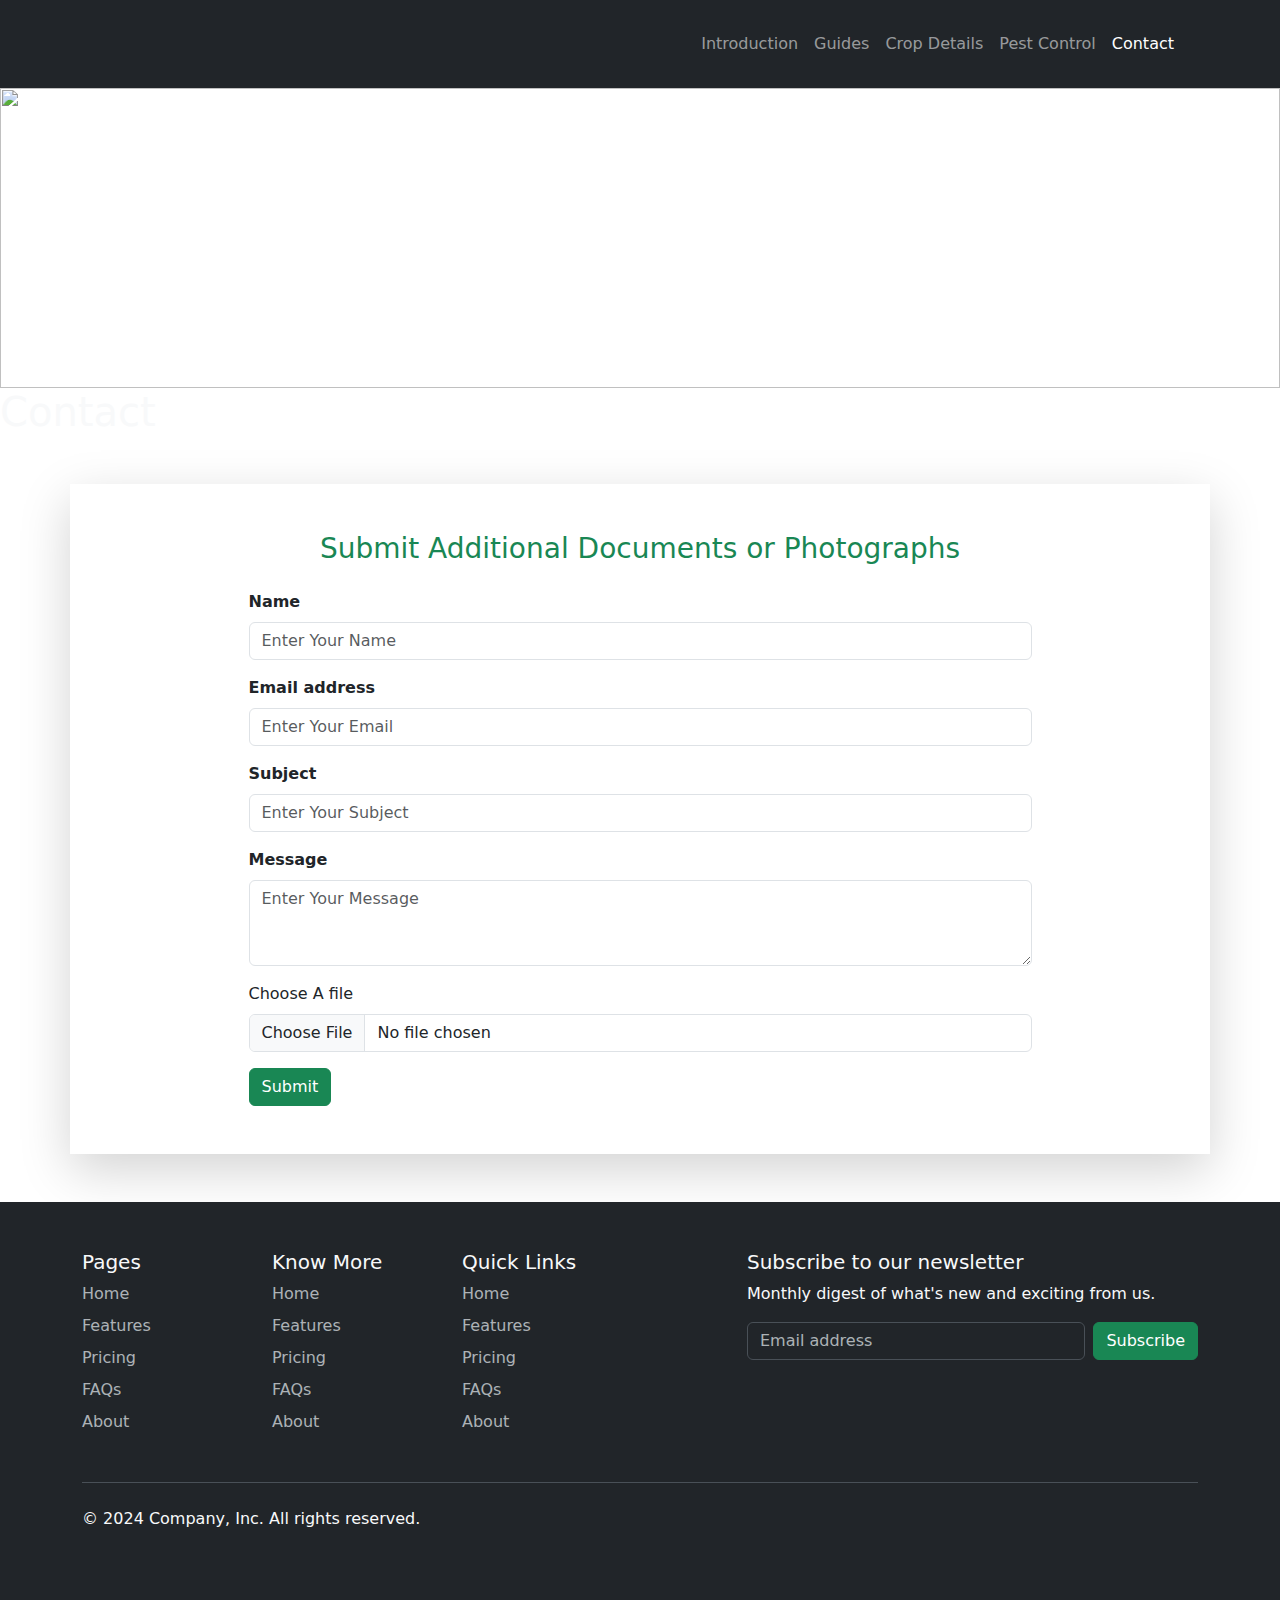
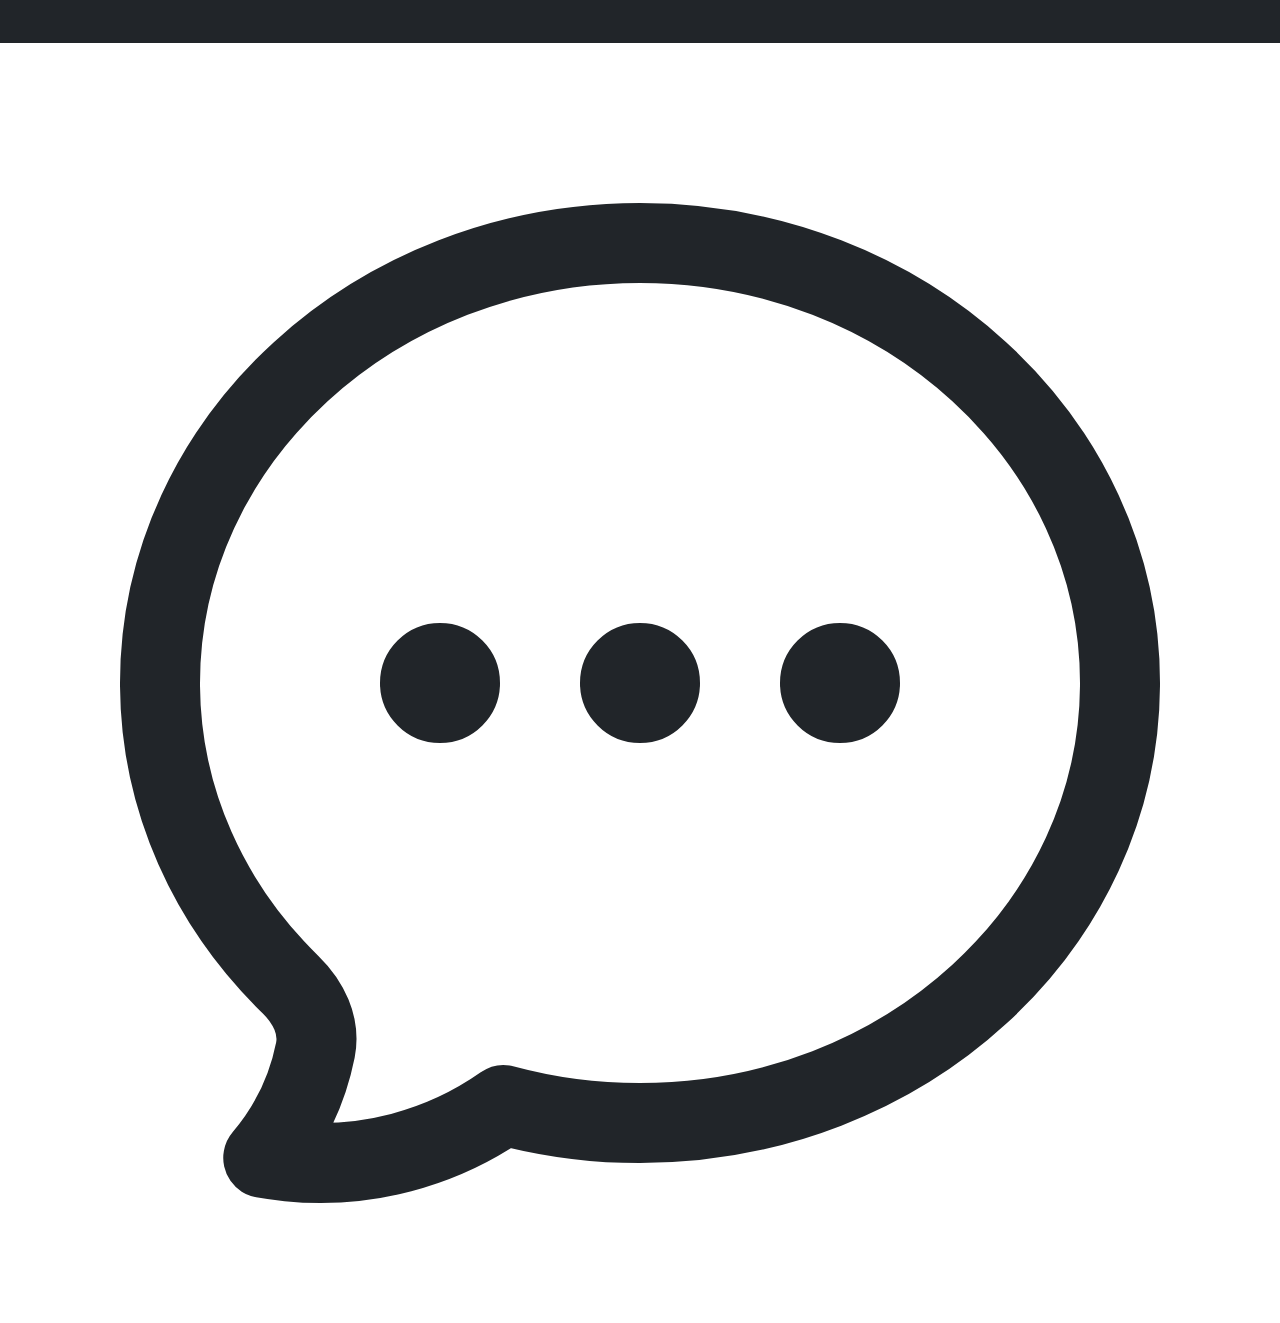
==== contact.html @ 220a8738 "Adding other files" ====
<!DOCTYPE html>
<html lang="en">
  <head>
    <meta charset="UTF-8" />
    <meta name="viewport" content="width=device-width, initial-scale=1.0" />
    <title>Agricultural Information Hub</title>

    <!-- Bootstrap Link -->
    <link
      rel="stylesheet"
      href="https://cdnjs.cloudflare.com/ajax/libs/bootstrap/5.3.3/css/bootstrap.min.css"
      integrity="sha512-jnSuA4Ss2PkkikSOLtYs8BlYIeeIK1h99ty4YfvRPAlzr377vr3CXDb7sb7eEEBYjDtcYj+AjBH3FLv5uSJuXg=="
      crossorigin="anonymous"
      referrerpolicy="no-referrer"
    />
    <link rel="stylesheet" href="css/style.css" />
  </head>
  <body>
    <!-- Header -->
    <nav
    class="navbar navbar-expand-lg bg-dark text-light py-3"
    data-bs-theme="dark"
  >
    <div class="container">
      <a class="navbar-brand text-light" href="/index.html">
        <img src="/images/logo.png" width="50px" alt="" />
      </a>
      <button
        class="navbar-toggler text-light"
        type="button"
        data-bs-toggle="collapse"
        data-bs-target="#navbarNavAltMarkup"
        aria-controls="navbarNavAltMarkup"
        aria-expanded="false"
        aria-label="Toggle navigation"
      >
        <span class="navbar-toggler-icon text-light"></span>
      </button>
      <div class="collapse navbar-collapse ms-auto" id="navbarNavAltMarkup">
        <div class="navbar-nav p-2 rounded-1 ms-auto px-3">
          <a class="nav-link " aria-current="page" href="/index.html"
            >Introduction</a
          >
          <a class="nav-link " href="/guides.html">Guides</a>
          <a class="nav-link" href="/crop-details.html">Crop Details</a>
          <a class="nav-link" href="/pest-control.html">Pest Control</a>
          <a class="nav-link active" href="/contact.html">Contact</a>
        </div>
      </div>
    </div>
  </nav>

    <!-- End of nav -->

      <!-- Start of Hero -->

      <section class="hero">
        <div>
            <img src="images/slider3.png" class="fixed-height-image w-100" height="300px" alt="">
            <h1 class="text-light">Contact</h1>
        </div>
    </section>

    <!-- End of Hero -->


     <!-- Contact Form Start -->


  <section class="my-5" id="contact">

    <div class="container p-5 shadow-lg">
      <h3 class="text-center text-success mb-4">Submit Additional Documents or Photographs
      </h3>
      <form class="w-75 mx-auto">
        <div class="mb-3">
          <label for="exampleInputName" class="form-label fw-bold">Name</label>
          <input placeholder="Enter Your Name" type="text" class="form-control" id="exampleInputName" aria-describedby="emailHelp">
         
        </div>
        <div class="mb-3">
          <label for="exampleInputEmail1 fw-bold" class="form-label fw-bold">Email address</label>
          <input placeholder="Enter Your Email" type="email" class="form-control" id="exampleInputEmail1" aria-describedby="emailHelp">
         
        </div>
        <div class="mb-3">
          <label for="exampleFormControlTextarea1" class="form-label fw-bold">Subject</label>
          <input placeholder="Enter Your Subject" type="text" class="form-control" id="exampleInputEmail1" aria-describedby="emailHelp">
        </div>
        <div class="mb-3">
          <label for="exampleFormControlTextarea1" class="form-label fw-bold"> Message</label>
          <textarea  placeholder="Enter Your Message" class="form-control" id="exampleFormControlTextarea1" rows="3"></textarea>
        </div>
        <div class="mb-3">
          <label for="formFile" class="form-label">Choose A file</label>
          <input class="form-control" type="file" id="formFile">
        </div>
        <button type="submit" class="btn btn-success text-center w-auto mx-auto">Submit</button>
      </form>
    </div>


  </section>


  <!-- End Contact Form -->

    <!-- Footer Start -->
    <footer class="py-5 bg-dark text-light mt-5" data-bs-theme="dark">
        <div class="container">
          <div class="row">
            <div class="col-6 col-md-2 mb-3">
              <h5>Pages</h5>
              <ul class="nav flex-column">
                <li class="nav-item mb-2">
                  <a href="#" class="nav-link p-0 text-body-secondary">Home</a>
                </li>
                <li class="nav-item mb-2">
                  <a href="#" class="nav-link p-0 text-body-secondary"
                    >Features</a
                  >
                </li>
                <li class="nav-item mb-2">
                  <a href="#" class="nav-link p-0 text-body-secondary">Pricing</a>
                </li>
                <li class="nav-item mb-2">
                  <a href="#" class="nav-link p-0 text-body-secondary">FAQs</a>
                </li>
                <li class="nav-item mb-2">
                  <a href="#" class="nav-link p-0 text-body-secondary">About</a>
                </li>
              </ul>
            </div>
  
            <div class="col-6 col-md-2 mb-3">
              <h5>Know More</h5>
              <ul class="nav flex-column">
                <li class="nav-item mb-2">
                  <a href="#" class="nav-link p-0 text-body-secondary">Home</a>
                </li>
                <li class="nav-item mb-2">
                  <a href="#" class="nav-link p-0 text-body-secondary"
                    >Features</a
                  >
                </li>
                <li class="nav-item mb-2">
                  <a href="#" class="nav-link p-0 text-body-secondary">Pricing</a>
                </li>
                <li class="nav-item mb-2">
                  <a href="#" class="nav-link p-0 text-body-secondary">FAQs</a>
                </li>
                <li class="nav-item mb-2">
                  <a href="#" class="nav-link p-0 text-body-secondary">About</a>
                </li>
              </ul>
            </div>
  
            <div class="col-6 col-md-2 mb-3">
              <h5>Quick Links</h5>
              <ul class="nav flex-column">
                <li class="nav-item mb-2">
                  <a href="#" class="nav-link p-0 text-body-secondary">Home</a>
                </li>
                <li class="nav-item mb-2">
                  <a href="#" class="nav-link p-0 text-body-secondary"
                    >Features</a
                  >
                </li>
                <li class="nav-item mb-2">
                  <a href="#" class="nav-link p-0 text-body-secondary">Pricing</a>
                </li>
                <li class="nav-item mb-2">
                  <a href="#" class="nav-link p-0 text-body-secondary">FAQs</a>
                </li>
                <li class="nav-item mb-2">
                  <a href="#" class="nav-link p-0 text-body-secondary">About</a>
                </li>
              </ul>
            </div>
  
            <div class="col-md-5 offset-md-1 mb-3">
              <form>
                <h5>Subscribe to our newsletter</h5>
                <p>Monthly digest of what's new and exciting from us.</p>
                <div class="d-flex flex-column flex-sm-row w-100 gap-2">
                  <label for="newsletter1" class="visually-hidden"
                    >Email address</label
                  >
                  <input
                    id="newsletter1"
                    type="text"
                    class="form-control"
                    placeholder="Email address"
                  />
                  <button class="btn btn-success" type="button">Subscribe</button>
                </div>
              </form>
            </div>
          </div>
  
          <div
            class="d-flex flex-column flex-sm-row justify-content-between py-4 my-4 border-top"
          >
            <p>© 2024 Company, Inc. All rights reserved.</p>
            <ul class="list-unstyled d-flex">
              <li class="ms-3">
                <a class="link-body-emphasis" href="#"
                  ><svg class="bi" width="24" height="24">
                    <use xlink:href="#twitter"></use></svg></a>
              </li>
              <li class="ms-3">
                <a class="link-body-emphasis" href="#"
                  ><svg class="bi" width="24" height="24">
                    <use xlink:href="#instagram"></use></svg></a>
              </li>
              <li class="ms-3">
                <a class="link-body-emphasis" href="#"><svg class="bi" width="24" height="24">
                    <use xlink:href="#facebook"></use></svg></a>
              </li>
            </ul>
          </div>
        </div>
      </footer>
  
      <!-- Footer End -->
  



          <!-- Live chat icon -->

    <div class="chat-icon-container">
        <svg xmlns="http://www.w3.org/2000/svg" fill="none" viewBox="0 0 24 24" stroke-width="1.5" stroke="currentColor" class="size-6">
            <path stroke-linecap="round" stroke-linejoin="round" d="M8.625 12a.375.375 0 1 1-.75 0 .375.375 0 0 1 .75 0Zm0 0H8.25m4.125 0a.375.375 0 1 1-.75 0 .375.375 0 0 1 .75 0Zm0 0H12m4.125 0a.375.375 0 1 1-.75 0 .375.375 0 0 1 .75 0Zm0 0h-.375M21 12c0 4.556-4.03 8.25-9 8.25a9.764 9.764 0 0 1-2.555-.337A5.972 5.972 0 0 1 5.41 20.97a5.969 5.969 0 0 1-.474-.065 4.48 4.48 0 0 0 .978-2.025c.09-.457-.133-.901-.467-1.226C3.93 16.178 3 14.189 3 12c0-4.556 4.03-8.25 9-8.25s9 3.694 9 8.25Z" />
        </svg>
    </div>
    <!-- End LIve chat Icon -->





      <!-- JavaScript Files -->
      <script
        src="https://cdnjs.cloudflare.com/ajax/libs/bootstrap/5.3.3/js/bootstrap.min.js"
        integrity="sha512-ykZ1QQr0Jy/4ZkvKuqWn4iF3lqPZyij9iRv6sGqLRdTPkY69YX6+7wvVGmsdBbiIfN/8OdsI7HABjvEok6ZopQ=="
        crossorigin="anonymous"
        referrerpolicy="no-referrer"
      ></script>
      <script src="js/main.js"></script>
    </body>
  </html>
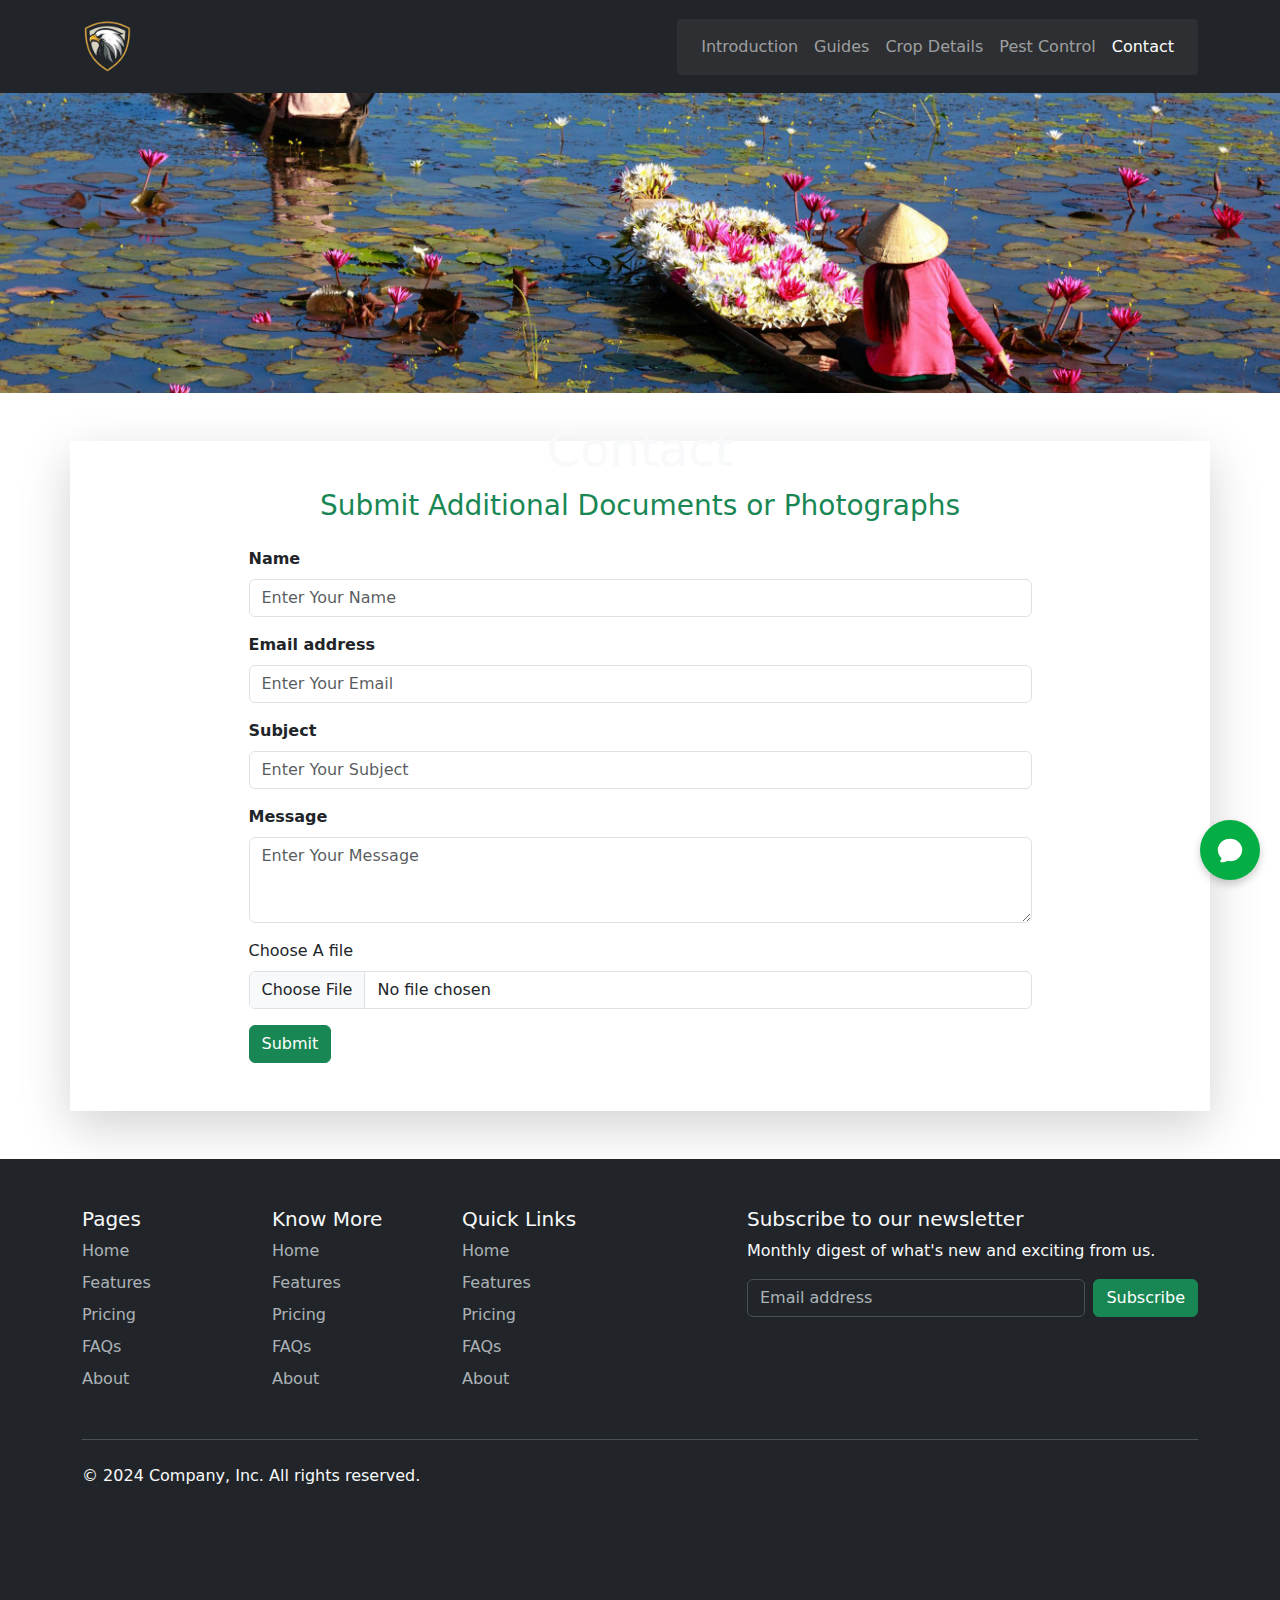
==== commit a2ba7af0: "Updating live chat box" ====
--- a/contact.html
+++ b/contact.html
@@ -228,12 +228,32 @@
 
 
           <!-- Live chat icon -->
-
-    <div class="chat-icon-container">
-        <svg xmlns="http://www.w3.org/2000/svg" fill="none" viewBox="0 0 24 24" stroke-width="1.5" stroke="currentColor" class="size-6">
-            <path stroke-linecap="round" stroke-linejoin="round" d="M8.625 12a.375.375 0 1 1-.75 0 .375.375 0 0 1 .75 0Zm0 0H8.25m4.125 0a.375.375 0 1 1-.75 0 .375.375 0 0 1 .75 0Zm0 0H12m4.125 0a.375.375 0 1 1-.75 0 .375.375 0 0 1 .75 0Zm0 0h-.375M21 12c0 4.556-4.03 8.25-9 8.25a9.764 9.764 0 0 1-2.555-.337A5.972 5.972 0 0 1 5.41 20.97a5.969 5.969 0 0 1-.474-.065 4.48 4.48 0 0 0 .978-2.025c.09-.457-.133-.901-.467-1.226C3.93 16.178 3 14.189 3 12c0-4.556 4.03-8.25 9-8.25s9 3.694 9 8.25Z" />
-        </svg>
-    </div>
+          <div class="chat-icon-container" data-bs-toggle="modal" data-bs-target="#exampleModal">
+            <svg xmlns="http://www.w3.org/2000/svg" fill="none" viewBox="0 0 24 24" stroke-width="1.5" stroke="currentColor" class="size-6">
+                <path stroke-linecap="round" stroke-linejoin="round" d="M8.625 12a.375.375 0 1 1-.75 0 .375.375 0 0 1 .75 0Zm0 0H8.25m4.125 0a.375.375 0 1 1-.75 0 .375.375 0 0 1 .75 0Zm0 0H12m4.125 0a.375.375 0 1 1-.75 0 .375.375 0 0 1 .75 0Zm0 0h-.375M21 12c0 4.556-4.03 8.25-9 8.25a9.764 9.764 0 0 1-2.555-.337A5.972 5.972 0 0 1 5.41 20.97a5.969 5.969 0 0 1-.474-.065 4.48 4.48 0 0 0 .978-2.025c.09-.457-.133-.901-.467-1.226C3.93 16.178 3 14.189 3 12c0-4.556 4.03-8.25 9-8.25s9 3.694 9 8.25Z" />
+            </svg>
+        </div>
+    
+    
+        <!-- Modal -->
+    <div class="modal fade" id="exampleModal" tabindex="-1" aria-labelledby="exampleModalLabel" aria-hidden="true">
+        <div class="modal-dialog">
+          <div class="modal-content">
+            <div class="modal-header">
+              <h1 class="modal-title fs-5" id="exampleModalLabel">Chat</h1>
+              <button type="button" class="btn-close" data-bs-dismiss="modal" aria-label="Close"></button>
+            </div>
+            <div class="modal-body">
+              Want to chat
+            </div>
+            <div class="modal-footer">
+              <button type="button" class="btn btn-success" data-bs-dismiss="modal">Close</button>
+              <button type="button" class="btn btn-success">Save changes</button>
+            </div>
+          </div>
+        </div>
+      </div>
+    
     <!-- End LIve chat Icon -->
 
 
--- a/css/style.css
+++ b/css/style.css
@@ -0,0 +1,99 @@
+.navbar-nav{
+    background-color: #4242425d;
+}
+
+
+.carousel{
+    max-height: 800px;
+    overflow: hidden;
+}
+
+.carousel img{
+    background-position: center;
+    background-repeat: no-repeat;
+    height: 800px;
+    max-width: 100%;
+    filter: grayscale(0);    ;
+    height: auto;
+    background-image: cover;
+}
+
+/* .carousel-control-prev,
+.carousel-control-next{
+    background: #d2ffd269
+}
+
+.carousel-control-prev:hover,
+.carousel-control-next:hover{
+    background-color: rgb(8, 63, 24);    
+    transition: all .3s;
+} */
+
+section .about .container{
+    background-color: #000 !important;
+}
+
+.gallery img{
+    transform: scale(1);
+    transition: all .3s;
+}
+
+.gallery img:hover{
+    transform: scale(1.05);
+    transition: all .3s;
+}
+
+
+section.hero{
+    height: 300px;
+}
+
+/* Example using a class called "fixed-height-image" */
+.fixed-height-image {
+    height: 300px; /* Replace 300px with your desired fixed height */
+    width: auto; /* Maintain aspect ratio */
+    object-fit: cover; /* or contain, fill, etc. See explanation below */
+    display: block; /* Prevents unwanted inline spacing */
+  }
+
+
+  section.hero h1{
+    position: absolute;
+    top: 50%;
+    left: 50%;
+    transform: translate(-50%, -50%);
+    color: rgb(5, 4, 23);
+    font-size: 3em;
+
+  }
+
+
+
+  /* Live Chat Icon */
+
+  .chat-icon-container {
+    position: fixed; /* Fixed position for chat icon */
+    bottom: 20px;
+    right: 20px;
+    background-color: #04ae45; /* Blue background */
+    color: white;
+    padding: 15px;
+    border-radius: 50%; /* Circular shape */
+    cursor: pointer;
+    box-shadow: 0 4px 8px rgba(0, 0, 0, 0.2);
+    display: flex; /* Flexbox for centering SVG */
+    justify-content: center;
+    align-items: center;
+    transition: transform 0.3s ease; /* Smooth hover effect */
+}
+
+.chat-icon-container:hover {
+    transform: scale(1.1); /* Slightly enlarge on hover */
+}
+
+.chat-icon-container svg {
+    width: 30px; /* Adjust size of SVG */
+    height: 30px;
+    fill: white; /* Make the inner part of SVG white */
+    stroke: white; /* Make the stroke of the SVG white */
+}